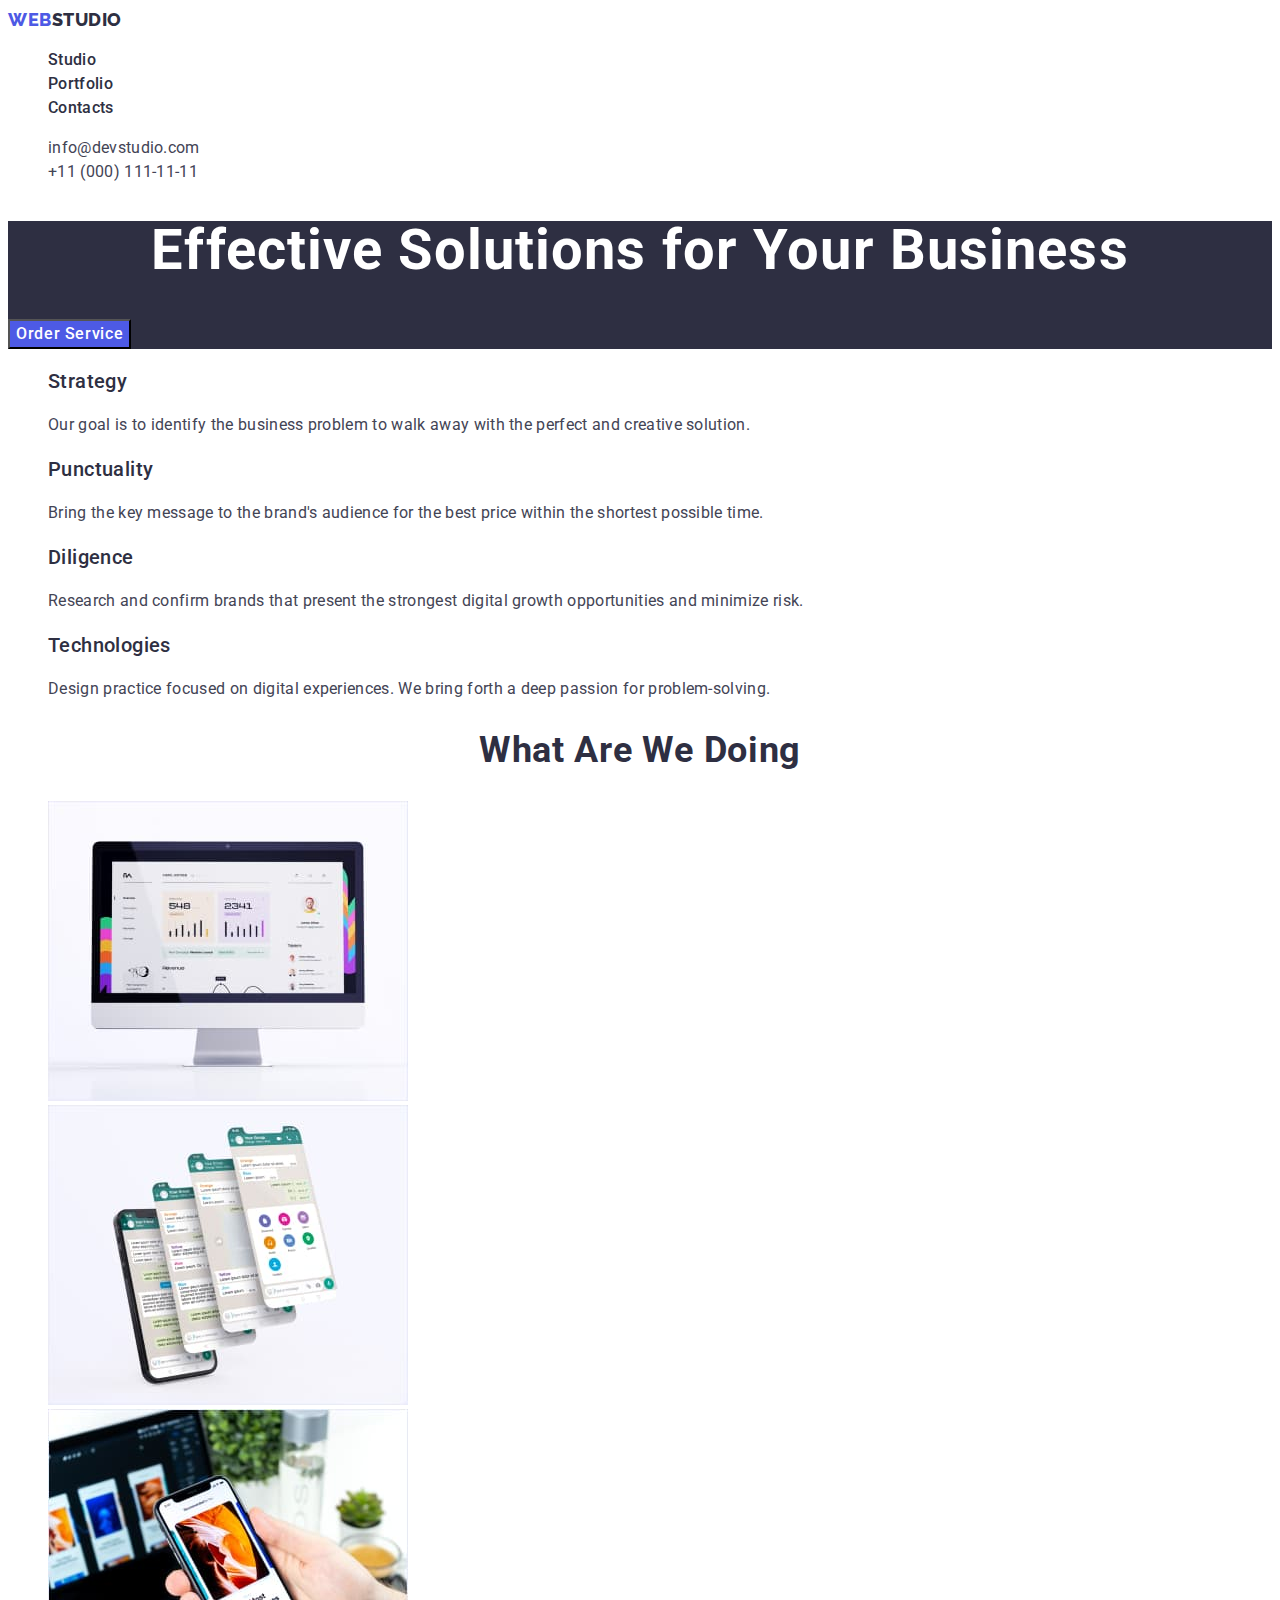
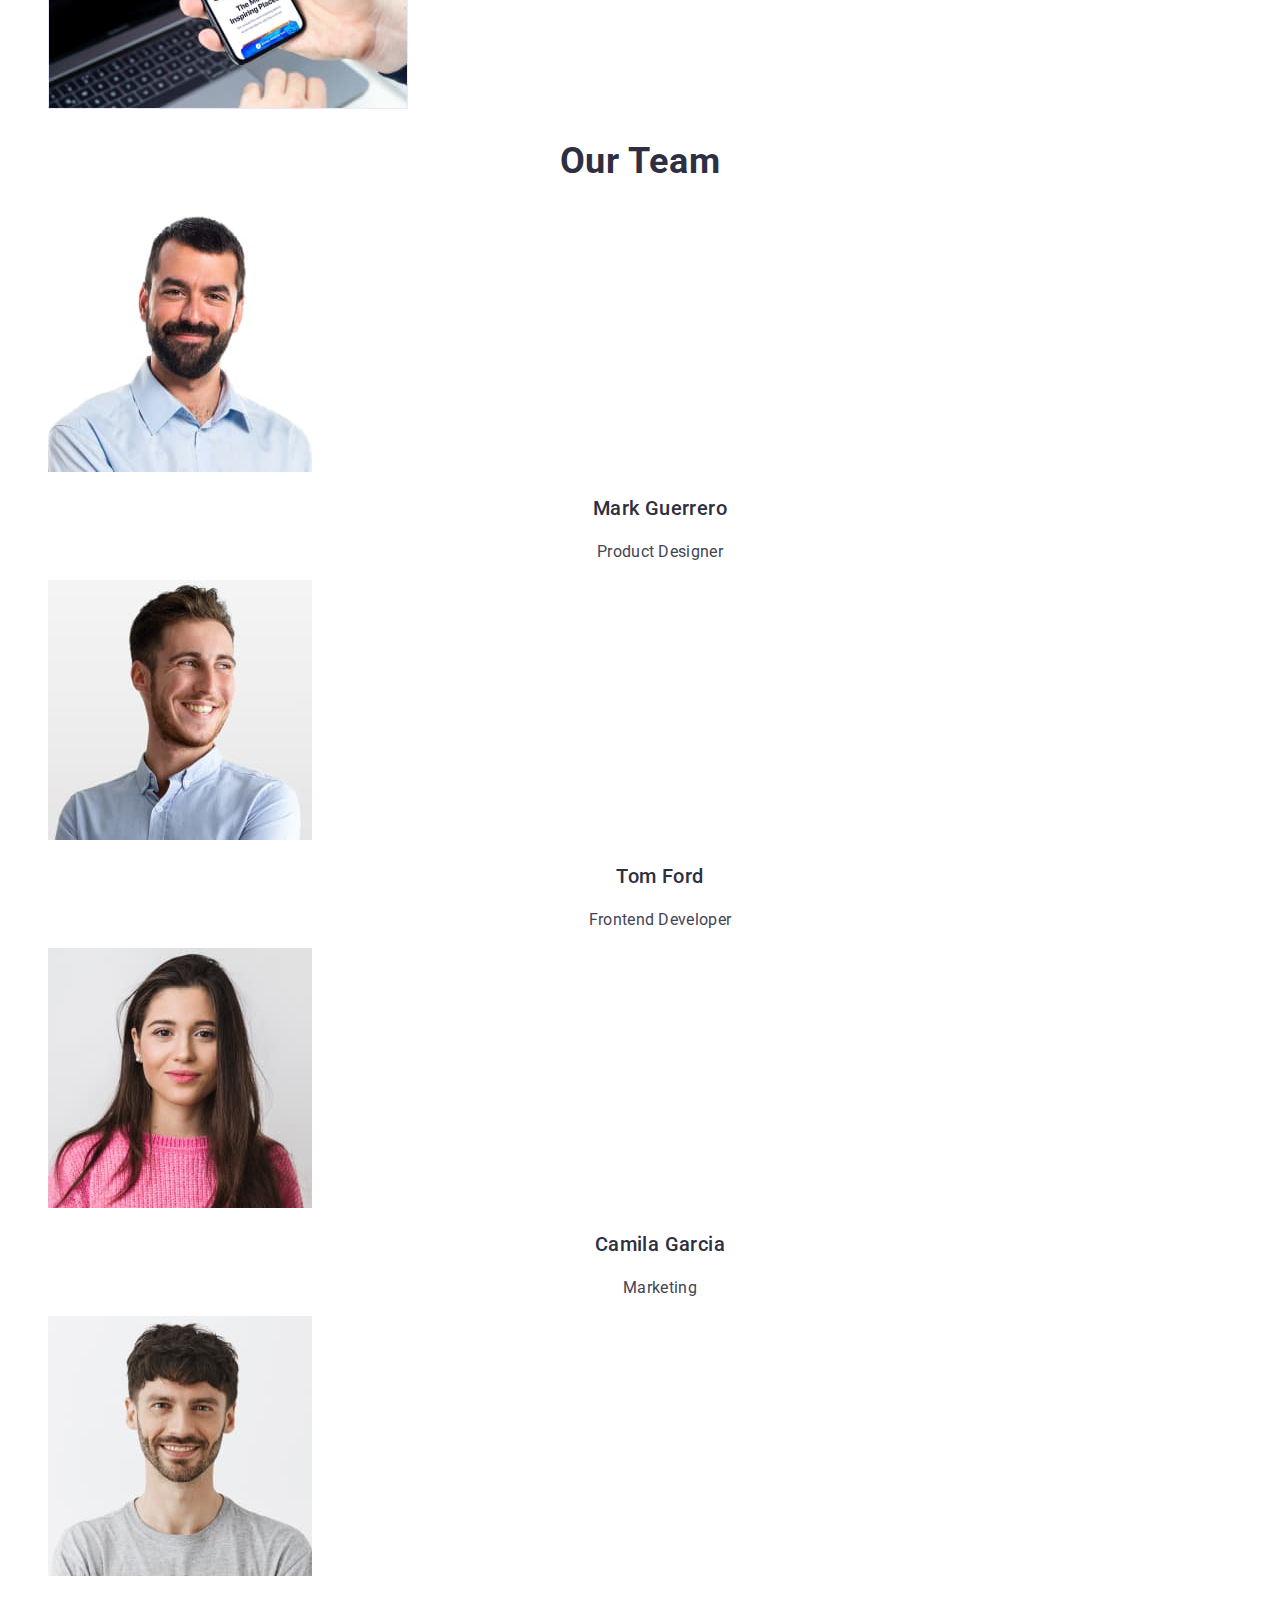
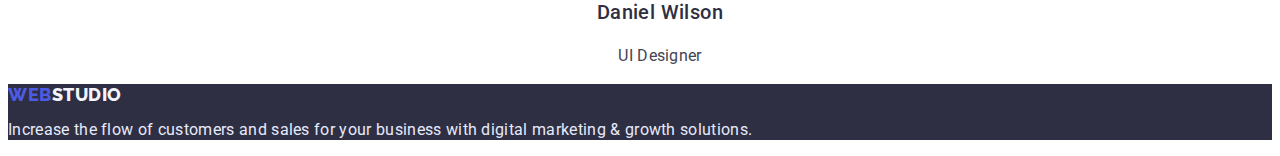
==== index.html @ 0228522f "hw-03" ====
<!DOCTYPE html>
<html lang="en">
<head>
    <meta charset="UTF-8">
    <meta http-equiv="X-UA-Compatible" content="IE=edge">
    <meta name="viewport" content="width=device-width, initial-scale=1.0">
    <title>Web Studio</title>
    <link rel="preconnect" href="https://fonts.googleapis.com">
    <link rel="preconnect" href="https://fonts.gstatic.com" crossorigin>
    <link href="https://fonts.googleapis.com/css2?family=Raleway:wght@800&family=Roboto:wght@400;500;700;900&display=swap"
        rel="stylesheet">

    <link rel="stylesheet" href="./css/styles.css">
</head>
<body>
    <header class="page-header">
        <nav class="page-nav">
            <a class="logo-header link" href="./index.html">Web<span>Studio</span></a>
            <ul class="menu list">
                <li class="menu-item"><a class="menu-link link" href="./index.html">Studio</a></li>
                <li class="menu-item"><a class="menu-link link" href="./portfolio.html">Portfolio</a></li>
                <li class="menu-item"><a class="menu-link link" href="">Contacts</a></li>
            </ul>
        </nav>
        <address class="address">
            <ul class="address list">
                <li class="address-item"><a class="address-contact link" href="mailto:info@devstudio.com">info@devstudio.com</a></li>
                <li class="address-item"><a class="address-contact link" href="tel:+110001111111">+11 (000) 111-11-11</a></li>       
            </ul>
        </address>
    </header>
    <main>
        <!--HERO-->
        <section class="hero">
            <h1 class="hero-title">Effective Solutions for Your Business</h1>
            <button class="hero-btn" type="button">Order Service</button>
        </section>
        <!--FEATURES-->
        <section class="features">
            <h2 class="qualities-title"></h2>
            <ul class="features list">
                <li class="features-item">
                    <h3 class="features-title">Strategy</h3>
                    <p class="features-text">Our goal is to identify the business
                    problem to walk away with the perfect and creative solution.</p>
                </li>
                <li class="features-item">
                    <h3 class="features-title">Punctuality</h3>
                <p class="features-text">Bring the key message to the brand's audience for the best price within the shortest possible time.</p>
                </li>
                <li class="features-item">
                    <h3 class="features-title">Diligence</h3>
                    <p class="features-text">Research and confirm brands that present the strongest digital growth opportunities and minimize risk.</p>
                </li>
                <li class="features-item">
                    <h3 class="features-title">Technologies</h3>
                    <p class="features-text">Design practice focused on digital experiences. We bring forth a deep passion for problem-solving.</p>
                </li>
            </ul>
        </section>
        <!--ABOUT-->
        <section class="about">
         <h2 class="about-title">What are we doing</h2>
            <ul class="list">
                <li><img src="./images/index/monitor.jpg" alt="web site on monitor" width="360" height="300"></li>
                <li><img src="./images/index/mob_app.jpg" alt="mobile applications" width="360" height="300"></li>
                <li><img src="./images/index/mob_laptop.jpg" alt="mobile and laptop" width="360" height="300"></li>
            </ul>
        </section>
        <!--TEAM-->
        <section class="team">
            <h2 class="team-title">Our Team</h2>
            <ul class="list">
                <li><img src="./images/index/mark_guerrero.jpg" alt="Mark Guerrero" width="264" height="260">
                    <h3 class="team-subtitle">Mark Guerrero</h3>
                    <p class="team-text">Product Designer</p>
                </li>
                <li><img src="./images/index/tom_ford.jpg" alt="Tom Ford" width="264" height="260">
                    <h3 class="team-subtitle">Tom Ford</h3>
                    <p class="team-text">Frontend Developer</p>
                </li>
                <li><img src="./images/index/camila_garcia.jpg" alt="Camila Garcia" width="264" height="260">
                    <h3 class="team-subtitle">Camila Garcia</h3>
                    <p class="team-text">Marketing</p>
                </li>
                <li><img src="./images/index/daniel_wilson.jpg" alt="Daniel Wilson" width="264" height="260">
                    <h3 class="team-subtitle">Daniel Wilson</h3>
                    <p class="team-text">UI Designer</p>
                </li>
            </ul>
        </section>
    </main>
    <!---FOOTER----->
    <footer class="bottom">
    <a class="logo-bottom link" href="./index.html">Web<span class="marker">Studio</span></a>
    <p class="footer-text">Increase the flow of customers and sales for your business with digital marketing & growth solutions.</p>
    </footer>
</body>
</html>
---- css/styles.css ----
body{
    font-family: 'Roboto', sans-serif;
    color:#434455;
}

.link{
    text-decoration: none;
}

.list{
    list-style: none;
}

:root{
--primary-font:'Roboto', sans-serif;
--secondary-font:'Raleway',sans-serif;
--primary-color:#2E2F42;
--secondary-color:#4D5AE5;
--third-color:#434455;
--hover-color:#404BBF;
--focus-color: #404BBF;
}


/*-------------HEADER----------*/

.logo-header{
font-family: var(--secondary-font);
font-style: normal;
font-weight: 800;
font-size: 18px;
line-height: 1.17;
display: flex;
align-items: center;
letter-spacing: 0.03em;
text-transform: uppercase;
color: var(--secondary-color);
}

.logo-header>span{
font-family: var(--secondary-font);
font-style: normal;
font-weight: 800;
font-size: 18px;
line-height: 1.33;
display: flex;
align-items: center;
letter-spacing: 0.03em;
text-transform: uppercase;
color: var(--primary-color);
}

.menu-link{
font-weight: 500;
font-size: 16px;
line-height: 1.5;
letter-spacing: 0.02em;
color: var(--primary-color);
}

.menu-link:hover{
color:var(--hover-color);
}

.menu-link:focus{
color:var(--focus-color);
}

.address{
    font-style: normal;
}

.address-contact{
    font-family: var(--primary-font);
    font-style: normal;
    font-weight: 400;
    font-size: 16px;
    line-height: 1.5;
    letter-spacing: 0.02em;
    color: var(--third-color);
}

.address-contact:hover{
color:var(--hover-color);
}   

.address-contact:focus{
color: var(--focus-color);
}

/*-----HERO---------*/

.hero{
background: #2E2F42;
}

.hero-title{
font-weight: 700;
font-size: 56px;
line-height: 1.07;
text-align: center;
letter-spacing: 0.02em;
color: #FFFFFF;
}

.hero-btn{
    font-family: var(--primary-font);
    font-weight: 500;
    font-size: 16px;
    line-height: 1.5;
    display: flex;
    align-items: center;
    letter-spacing: 0.04em;
    color:#FFFFFF;
    background-color:var(--secondary-color);
    cursor: pointer;
}
.modal-btn{
    font-family: var(--primary-font);
    font-weight: 500;
    font-size: 16px;
    line-height: 1.5;
    display: flex;
    align-items: center;
    letter-spacing: 0.04em;
    color:var(--secondary-color);
    background-color: #F4F4FD;
    cursor: pointer;
}

.modal-btn:hover{
color:#FFFFFF;
background-color:var(--hover-color);
}

.modal-btn:focus{
color: #FFFFFF;
background-color: var(--focus-color);
}

/*----------FEATURES-----------*/

.features-title{
font-weight: 500;
font-size: 20px;
line-height: 1.2;
letter-spacing: 0.02em;
color: var(--primary-color);
}

.features-text{
font-weight: 400;
font-size: 16px;
line-height: 1.5;
letter-spacing: 0.02em;
color: var(--third-color);
}

/*------------ABOUT--------*/
.about-title{
font-weight: 700;
font-size: 36px;
line-height: 1.11;
text-align: center;
letter-spacing: 0.02em;
text-transform: capitalize;
color: var(--primary-color);
}

/*-------------TEAM------------*/
.team-title{
font-weight: 700;
font-size: 36px;
line-height: 1.11;
text-align: center;
letter-spacing: 0.02em;
text-transform: capitalize;
color: var(--primary-color);
}
.team-subtitle{
font-weight: 500;
font-size: 20px;
line-height: 1.2;
text-align: center;
letter-spacing: 0.02em;
color: var(--primary-color);
}

.team-text{
font-weight: 400;
font-size: 16px;
line-height: 1.5;
text-align: center;
letter-spacing: 0.02em;
color: var(--third-color);
}

.projects-name{
font-weight: 500;
font-size: 20px;
line-height: 1.2;
letter-spacing: 0.02em;
color: var(--primary-color)
}

.projects-subtitle{
font-weight: 400;
font-size: 16px;
line-height: 1.5;
letter-spacing: 0.02em;
color: var(--third-color);
}

/*----------FOOTER-------------*/

.footer-text{
font-weight: 400;
font-size: 16px;
line-height: 1.17;
letter-spacing: 0.02em;
color: #E7E9FC;
}

.bottom{
    background: #2E2F42;
}
.logo-bottom{
    font-family: var(--secondary-font);
    font-style: normal;
    font-weight: 800;
    font-size: 18px;
    line-height: 1.17;
    display: flex;
    align-items: center;
    letter-spacing: 0.03em;
    text-transform: uppercase;
    color: var(--secondary-color);
}

.marker{
    font-family: var(--secondary-font);
    font-style: normal;
    font-weight: 800;
    font-size: 18px;
    line-height: 1.17;
    display: flex;
    align-items: center;
    letter-spacing: 0.03em;
    text-transform: uppercase;
    color: #F4F4FD;
}
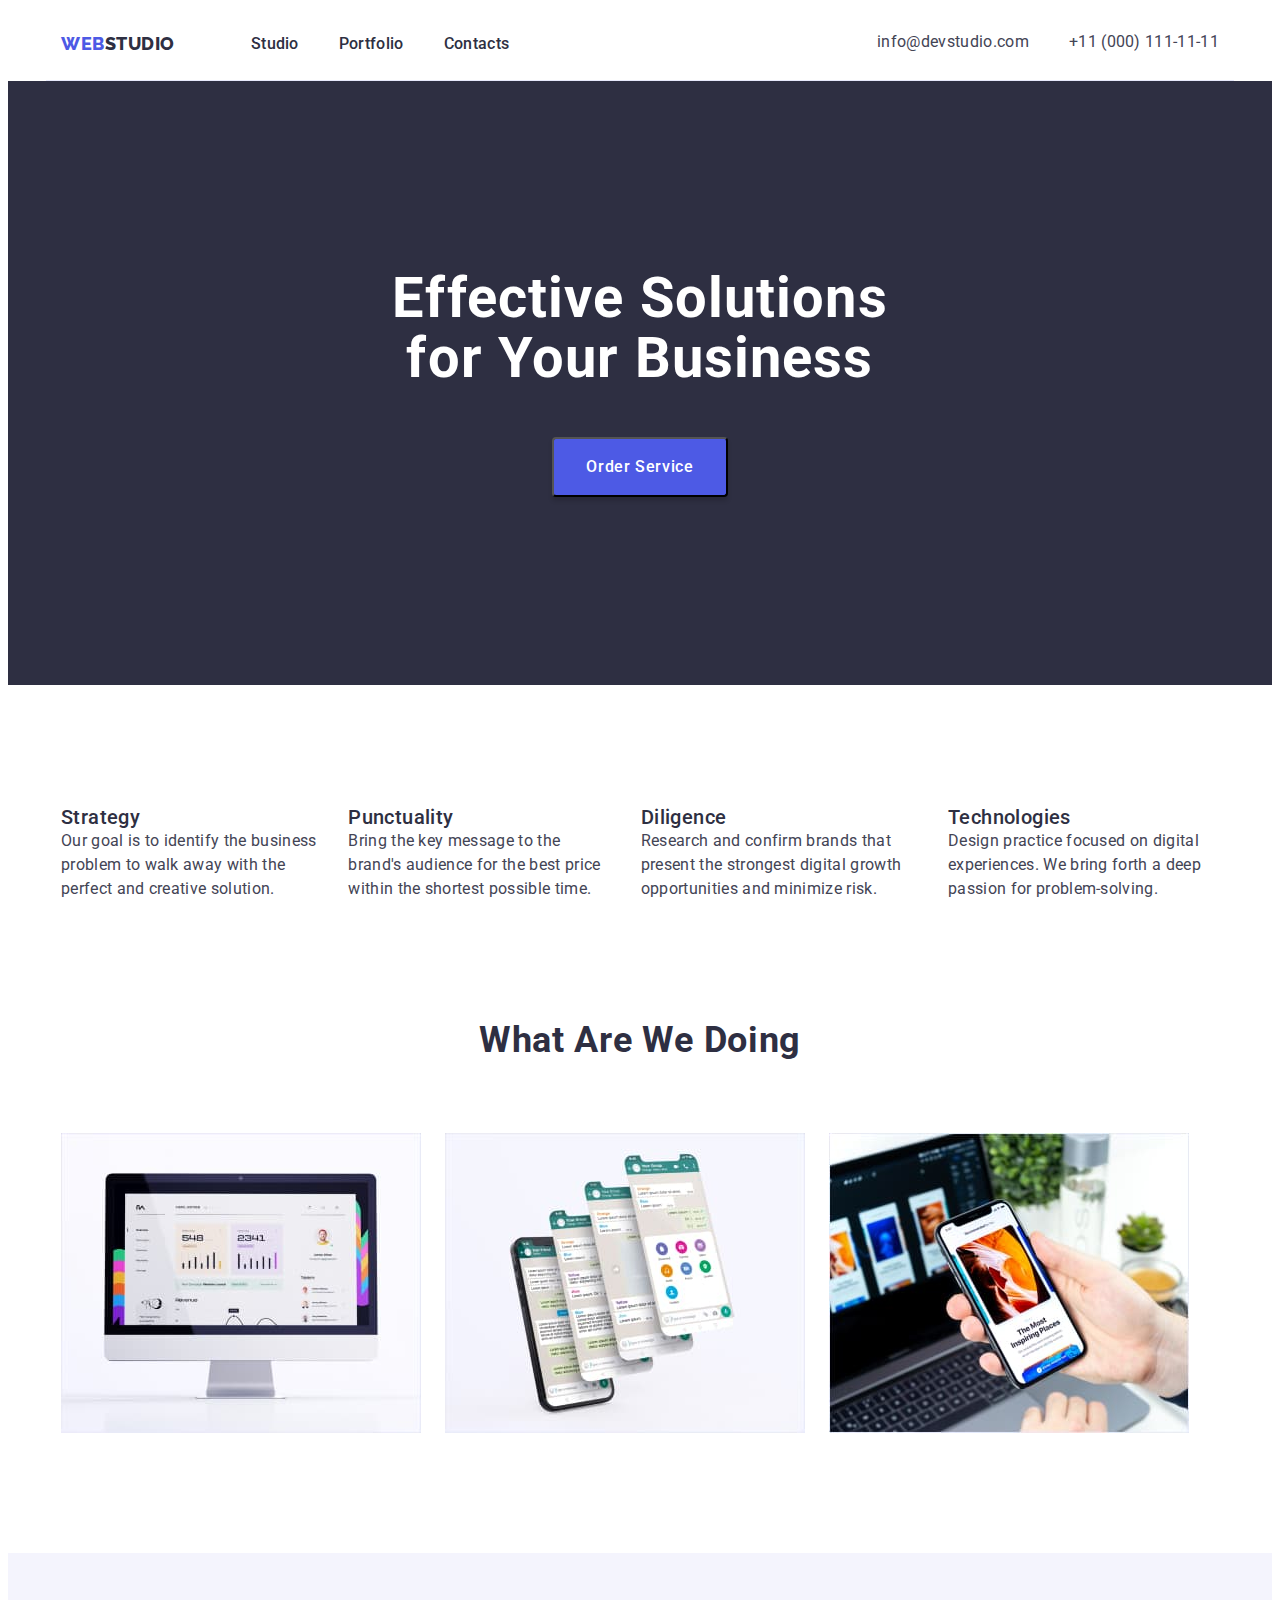
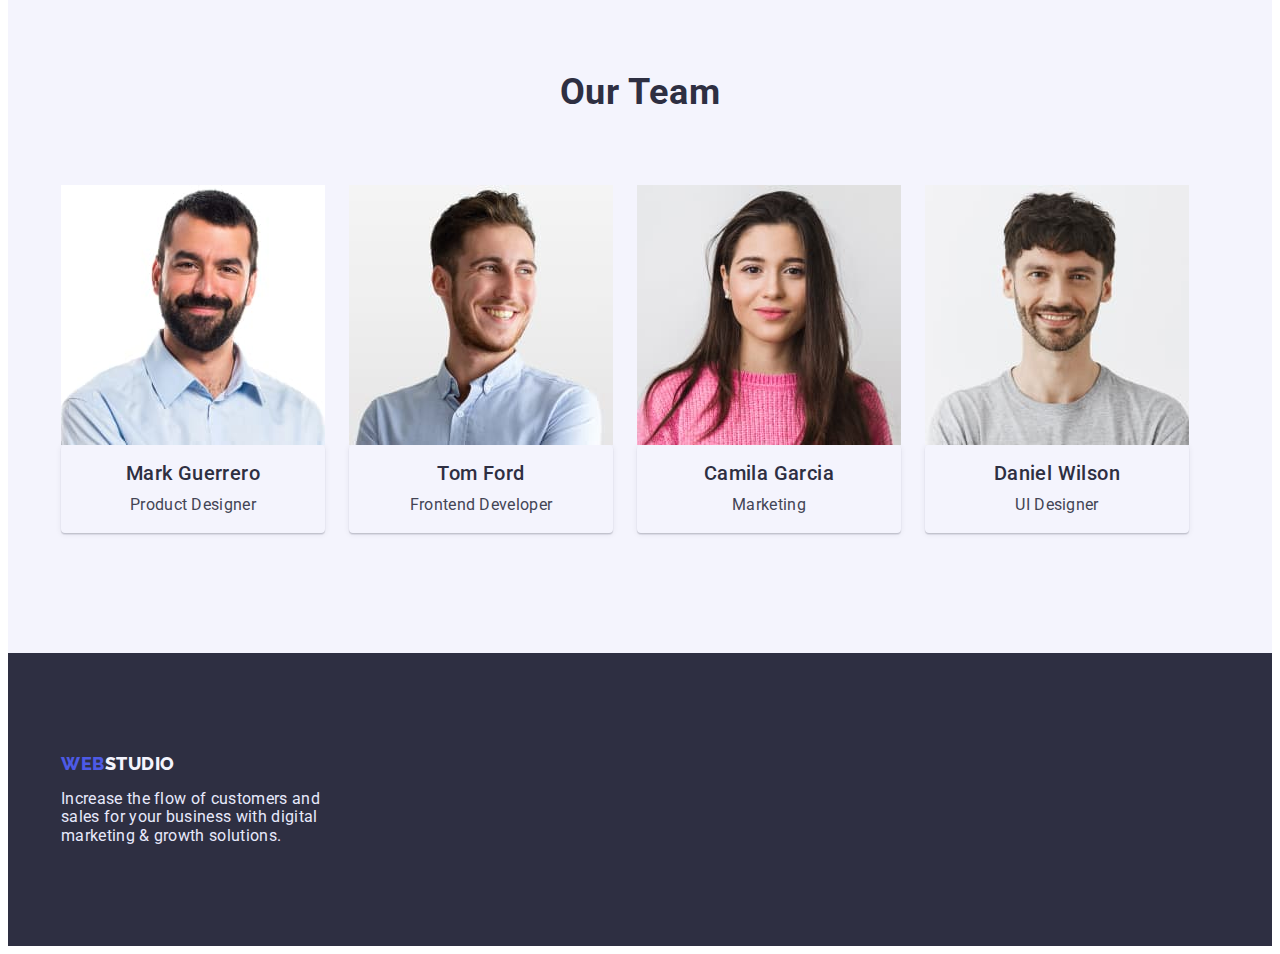
==== commit 21e7a7e3: "hw-03" ====
--- a/index.html
+++ b/index.html
@@ -9,36 +9,46 @@
     <link rel="preconnect" href="https://fonts.gstatic.com" crossorigin>
     <link href="https://fonts.googleapis.com/css2?family=Raleway:wght@800&family=Roboto:wght@400;500;700;900&display=swap"
         rel="stylesheet">
+    <link rel="stylesheet" href="https://cdnjs.cloudflare.com/ajax/libs/modern-normalize/1.1.0/modern-normalize.min.css"
+        integrity="sha512-wpPYUAdjBVSE4KJnH1VR1HeZfpl1ub8YT/NKx4PuQ5NmX2tKuGu6U/JRp5y+Y8XG2tV+wKQpNHVUX03MfMFn9Q=="
+        crossorigin="anonymous" referrerpolicy="no-referrer" />
 
     <link rel="stylesheet" href="./css/styles.css">
 </head>
 <body>
-    <header class="page-header">
+    <header>
+        <section class="section header-page">
+        <div class="container header-page-container">
         <nav class="page-nav">
             <a class="logo-header link" href="./index.html">Web<span>Studio</span></a>
-            <ul class="menu list">
-                <li class="menu-item"><a class="menu-link link" href="./index.html">Studio</a></li>
-                <li class="menu-item"><a class="menu-link link" href="./portfolio.html">Portfolio</a></li>
-                <li class="menu-item"><a class="menu-link link" href="">Contacts</a></li>
+            <ul class="list menu-list">
+                <li class="item"><a class="menu-link link" href="./index.html">Studio</a></li>
+                <li class="item"><a class="menu-link link" href="./portfolio.html">Portfolio</a></li>
+                <li class="item"><a class="menu-link link" href="">Contacts</a></li>
             </ul>
         </nav>
         <address class="address">
-            <ul class="address list">
+            <ul class="list address-list">
                 <li class="address-item"><a class="address-contact link" href="mailto:info@devstudio.com">info@devstudio.com</a></li>
                 <li class="address-item"><a class="address-contact link" href="tel:+110001111111">+11 (000) 111-11-11</a></li>       
             </ul>
         </address>
+        </section>
+        </div>
     </header>
     <main>
         <!--HERO-->
-        <section class="hero">
+        <section class="section hero-page">
+            <div class="container hero-page-container">
             <h1 class="hero-title">Effective Solutions for Your Business</h1>
             <button class="hero-btn" type="button">Order Service</button>
+            </div>
         </section>
         <!--FEATURES-->
-        <section class="features">
-            <h2 class="qualities-title"></h2>
-            <ul class="features list">
+        <section class="section">
+            <div class="container">
+            <h2 class="qualities-title" visually-hidden></h2>
+            <ul class="list features-list">
                 <li class="features-item">
                     <h3 class="features-title">Strategy</h3>
                     <p class="features-text">Our goal is to identify the business
@@ -56,44 +66,61 @@
                     <h3 class="features-title">Technologies</h3>
                     <p class="features-text">Design practice focused on digital experiences. We bring forth a deep passion for problem-solving.</p>
                 </li>
-            </ul>
+                </ul>
+            </div>
         </section>
         <!--ABOUT-->
-        <section class="about">
+        <section class="about-page section">
+            <div class="container">
          <h2 class="about-title">What are we doing</h2>
-            <ul class="list">
-                <li><img src="./images/index/monitor.jpg" alt="web site on monitor" width="360" height="300"></li>
-                <li><img src="./images/index/mob_app.jpg" alt="mobile applications" width="360" height="300"></li>
-                <li><img src="./images/index/mob_laptop.jpg" alt="mobile and laptop" width="360" height="300"></li>
+            <ul class="list about-list">
+                <li class="about-item"><img src="./images/index/monitor.jpg" alt="web site on monitor" width="360" height="300"></li>
+                <li class="about-item"><img src="./images/index/mob_app.jpg" alt="mobile applications" width="360" height="300"></li>
+                <li class="about-item"><img src="./images/index/mob_laptop.jpg" alt="mobile and laptop" width="360" height="300"></li>
             </ul>
+            </div>
         </section>
         <!--TEAM-->
-        <section class="team">
+        <section class="section team-section">
+            <div class="container">
             <h2 class="team-title">Our Team</h2>
-            <ul class="list">
+            <ul class="list team-list">
                 <li><img src="./images/index/mark_guerrero.jpg" alt="Mark Guerrero" width="264" height="260">
+                   <div class="team-card-content-wrapper">
                     <h3 class="team-subtitle">Mark Guerrero</h3>
                     <p class="team-text">Product Designer</p>
+                    </div>
                 </li>
                 <li><img src="./images/index/tom_ford.jpg" alt="Tom Ford" width="264" height="260">
+                    <div class="team-card-content-wrapper">
                     <h3 class="team-subtitle">Tom Ford</h3>
                     <p class="team-text">Frontend Developer</p>
+                    </div>
                 </li>
                 <li><img src="./images/index/camila_garcia.jpg" alt="Camila Garcia" width="264" height="260">
+                    <div class="team-card-content-wrapper">
                     <h3 class="team-subtitle">Camila Garcia</h3>
                     <p class="team-text">Marketing</p>
+                    </div>
                 </li>
                 <li><img src="./images/index/daniel_wilson.jpg" alt="Daniel Wilson" width="264" height="260">
+                    <div class="team-card-content-wrapper">
                     <h3 class="team-subtitle">Daniel Wilson</h3>
                     <p class="team-text">UI Designer</p>
+                    </div>
                 </li>
             </ul>
+            </div>
         </section>
     </main>
     <!---FOOTER----->
-    <footer class="bottom">
+    <footer>
+        <section class="section bottom-section">
+        <div class="container bottom-container">
     <a class="logo-bottom link" href="./index.html">Web<span class="marker">Studio</span></a>
     <p class="footer-text">Increase the flow of customers and sales for your business with digital marketing & growth solutions.</p>
+    </div>
+    </section>
     </footer>
 </body>
 </html>
--- a/css/styles.css
+++ b/css/styles.css
@@ -19,10 +19,102 @@
 --third-color:#434455;
 --hover-color:#404BBF;
 --focus-color: #404BBF;
-}
-
+--card-set-gap: 24px;
+--modal-btn-border:#E7E9FC;
+--modal-btn-bcg:#F4F4FD;
+}
+
+p,
+h1,
+h2,
+h3,
+h4,
+h5,
+h6{
+    margin:0;
+}
+
+ul{
+    padding-left: 0;
+    margin:0;
+}
+
+button{
+    cursor: pointer;
+}
+
+img{
+    display: block;
+    max-width: 100%;
+    height: auto;
+}
+
+.address {
+    font-style: normal;
+}
+
+.section{
+    padding-top: 120px;
+    padding-bottom: 120px;
+}
+
+.container{
+    width: 1158px;
+    padding-left: 15px;
+    padding-right: 15px;
+    margin: 0 auto;
+}
 
 /*-------------HEADER----------*/
+
+.header-page,
+.portfolio-page{
+    padding-top: 0;
+    padding-bottom: 0;
+}
+
+.header-page-container,
+.menu-page-container{
+    display: flex;
+    justify-content: space-between;
+    border-bottom: 1px solid #E7E9FC;
+}
+
+.page-nav{
+    display:flex;
+    align-content:space-between;
+}
+
+.menu-list{
+    display: flex;
+    align-items: center;
+}
+
+.item:not(:last-child){
+    margin-right: 40px;
+}
+
+/*.menu-list .item+.item{
+    margin-left: 40px;
+}*/
+
+.menu-link {
+    font-weight: 500;
+    font-size: 16px;
+    line-height: 1.5;
+    letter-spacing: 0.02em;
+    color: var(--primary-color);
+    padding-top: var(--card-set-gap);
+    padding-bottom: var(--card-set-gap);
+}
+
+.menu-link:hover {
+    color: var(--hover-color);
+}
+
+.menu-link:focus {
+    color: var(--focus-color);
+}
 
 .logo-header{
 font-family: var(--secondary-font);
@@ -35,6 +127,9 @@
 letter-spacing: 0.03em;
 text-transform: uppercase;
 color: var(--secondary-color);
+padding-top: var(--card-set-gap);
+padding-bottom: var(--card-set-gap);
+margin-right: 76px;
 }
 
 .logo-header>span{
@@ -50,34 +145,34 @@
 color: var(--primary-color);
 }
 
-.menu-link{
-font-weight: 500;
-font-size: 16px;
-line-height: 1.5;
-letter-spacing: 0.02em;
-color: var(--primary-color);
-}
-
-.menu-link:hover{
-color:var(--hover-color);
-}
-
-.menu-link:focus{
-color:var(--focus-color);
-}
-
-.address{
-    font-style: normal;
+.address-list{
+    display:flex;
+    align-items:center;
+    margin-left: auto;
+    padding-top: 24px;
+    padding-bottom: 24px;
 }
 
 .address-contact{
     font-family: var(--primary-font);
-    font-style: normal;
     font-weight: 400;
     font-size: 16px;
-    line-height: 1.5;
     letter-spacing: 0.02em;
     color: var(--third-color);
+    padding-top: var(--card-set-gap);
+    padding-bottom: var(--card-set-gap);
+}
+
+/*.address-item:not(:first-child){
+    margin-left: 40px;
+} */
+
+/*.address-item:not(:last-child){
+    margin-right:40px;
+}*/
+
+.address-list .address-item+.address-item{
+    margin-left:40px;
 }
 
 .address-contact:hover{
@@ -90,8 +185,19 @@
 
 /*-----HERO---------*/
 
-.hero{
-background: #2E2F42;
+.hero-page{
+    padding-top: 0;
+    padding-bottom: 0;
+    background: #2E2F42;
+}
+
+.hero-page-container{
+display: flex;
+flex-direction: column;
+align-items: center;
+padding-top: 188px;
+padding-bottom: 188px;
+margin: 0 auto;
 }
 
 .hero-title{
@@ -99,8 +205,11 @@
 font-size: 56px;
 line-height: 1.07;
 text-align: center;
+max-width:496px;
 letter-spacing: 0.02em;
 color: #FFFFFF;
+margin: 0 auto;
+
 }
 
 .hero-btn{
@@ -108,13 +217,18 @@
     font-weight: 500;
     font-size: 16px;
     line-height: 1.5;
-    display: flex;
+    display: block;
     align-items: center;
     letter-spacing: 0.04em;
     color:#FFFFFF;
     background-color:var(--secondary-color);
-    cursor: pointer;
-}
+    margin:48px auto 0 auto;
+    border-radius: 4px;
+    min-width:169px;
+    padding:16px 32px;
+    box-shadow: 0px 4px 4px rgba(0, 0, 0, 0.15);
+}
+
 .modal-btn{
     font-family: var(--primary-font);
     font-weight: 500;
@@ -123,14 +237,16 @@
     display: flex;
     align-items: center;
     letter-spacing: 0.04em;
-    color:var(--secondary-color);
-    background-color: #F4F4FD;
-    cursor: pointer;
+    color: var(--secondary-color);
+    background-color: var(--modal-btn-bcg);
+    padding:12px 24px;
+    border: 1px solid var(--modal-btn-border);
+    border-radius: 4px;
 }
 
 .modal-btn:hover{
 color:#FFFFFF;
-background-color:var(--hover-color);
+background-color: var(--hover-color);
 }
 
 .modal-btn:focus{
@@ -140,6 +256,15 @@
 
 /*----------FEATURES-----------*/
 
+.features-list{
+    display: flex;
+    justify-content: space-between;
+    gap: var(--card-set-gap);
+    flex-basis: calc((100%-3*var(--card-set-gap)/4)-24px);
+    }
+
+.features-item
+    
 .features-title{
 font-weight: 500;
 font-size: 20px;
@@ -157,6 +282,11 @@
 }
 
 /*------------ABOUT--------*/
+
+.about-page{
+    padding-top: 0;
+}
+
 .about-title{
 font-weight: 700;
 font-size: 36px;
@@ -165,9 +295,43 @@
 letter-spacing: 0.02em;
 text-transform: capitalize;
 color: var(--primary-color);
-}
+margin-bottom:72px;
+}
+
+.about-list{
+    display: flex;
+    flex-wrap: wrap;
+    gap: var(--card-set-gap);
+    flex-basis: calc((100%-24px)/3)-24px;
+}
+
+/*.about-item:not(:nth-child(3n)) {
+    margin-right: 24px;
+}
+
+.about-item:not(:nth-last-child(-n+3)) {
+    margin-bottom: 24px;
+}*/
+
+
 
 /*-------------TEAM------------*/
+.team-section{
+    background: #F4F4FD;
+}
+
+.team-card-content-wrapper{
+    display: flex;
+    flex-direction: column;
+    justify-content: center;
+    align-items: center;
+    padding-top: 16px;
+    padding-bottom: 16px;
+    border: 1px;
+    border-radius: 4px;
+    box-shadow: 0px 1px 6px rgba(46, 47, 66, 0.08), 0px 1px 1px rgba(46, 47, 66, 0.16), 0px 2px 1px rgba(46, 47, 66, 0.08);
+}
+
 .team-title{
 font-weight: 700;
 font-size: 36px;
@@ -176,7 +340,16 @@
 letter-spacing: 0.02em;
 text-transform: capitalize;
 color: var(--primary-color);
-}
+margin-bottom: 72px;
+}
+
+.team-list{
+    display: flex;
+    flex-wrap: wrap;
+    gap: var(--card-set-gap);
+    flex-basis: calc((100%-3*var(--card-set-gap))/4-24px);
+}
+
 .team-subtitle{
 font-weight: 500;
 font-size: 20px;
@@ -184,6 +357,7 @@
 text-align: center;
 letter-spacing: 0.02em;
 color: var(--primary-color);
+margin-bottom: 8px;
 }
 
 .team-text{
@@ -195,12 +369,61 @@
 color: var(--third-color);
 }
 
+/*----------PORTFOLIO----------------*/
+
+/*----------MENU BUTTONS-------------*/
+
+.menu-buttons-section{
+    padding-top: 0;
+}
+
+.menu-button-list{
+    display: flex;
+    justify-content: center;
+    padding-top: 96px;
+    padding-bottom: 72px;
+}
+
+.menu-item:not(:last-child){
+    margin-right:var(--card-set-gap);
+}
+
+.projects-list{
+    display: flex;
+    flex-wrap: wrap;
+    column-gap: 24px;
+    row-gap: 48px;
+    margin-top:-15px;
+    margin-left:-15px;
+    flex-basis: calc((100%-48px)/3-24px);
+}
+
+.projects-item {
+/*margin-top: 20px;
+margin-left: 20px;*/
+    border: 1px solid var(--modal-btn-border);
+}
+
+
+.projects-img{
+    /*margin-left: 20px;
+    margin-top: 20px;*/
+}
+
+.projects-item-wrapper{
+padding-top:32px;
+padding-bottom:32px;
+padding-left:16px;
+
+}
+
 .projects-name{
 font-weight: 500;
 font-size: 20px;
 line-height: 1.2;
 letter-spacing: 0.02em;
-color: var(--primary-color)
+color: var(--primary-color);
+margin-bottom: 8px;
 }
 
 .projects-subtitle{
@@ -213,16 +436,24 @@
 
 /*----------FOOTER-------------*/
 
+.bottom-section{
+    background: var(--primary-color);
+    padding-top: 100px;
+    padding-bottom: 100px;
+}
+
 .footer-text{
 font-weight: 400;
 font-size: 16px;
 line-height: 1.17;
 letter-spacing: 0.02em;
 color: #E7E9FC;
-}
-
-.bottom{
+max-width: 264px;
+}
+
+.bottom-container{
     background: #2E2F42;
+    margin-right: auto;
 }
 .logo-bottom{
     font-family: var(--secondary-font);
@@ -235,6 +466,7 @@
     letter-spacing: 0.03em;
     text-transform: uppercase;
     color: var(--secondary-color);
+    margin-bottom: 16px;
 }
 
 .marker{
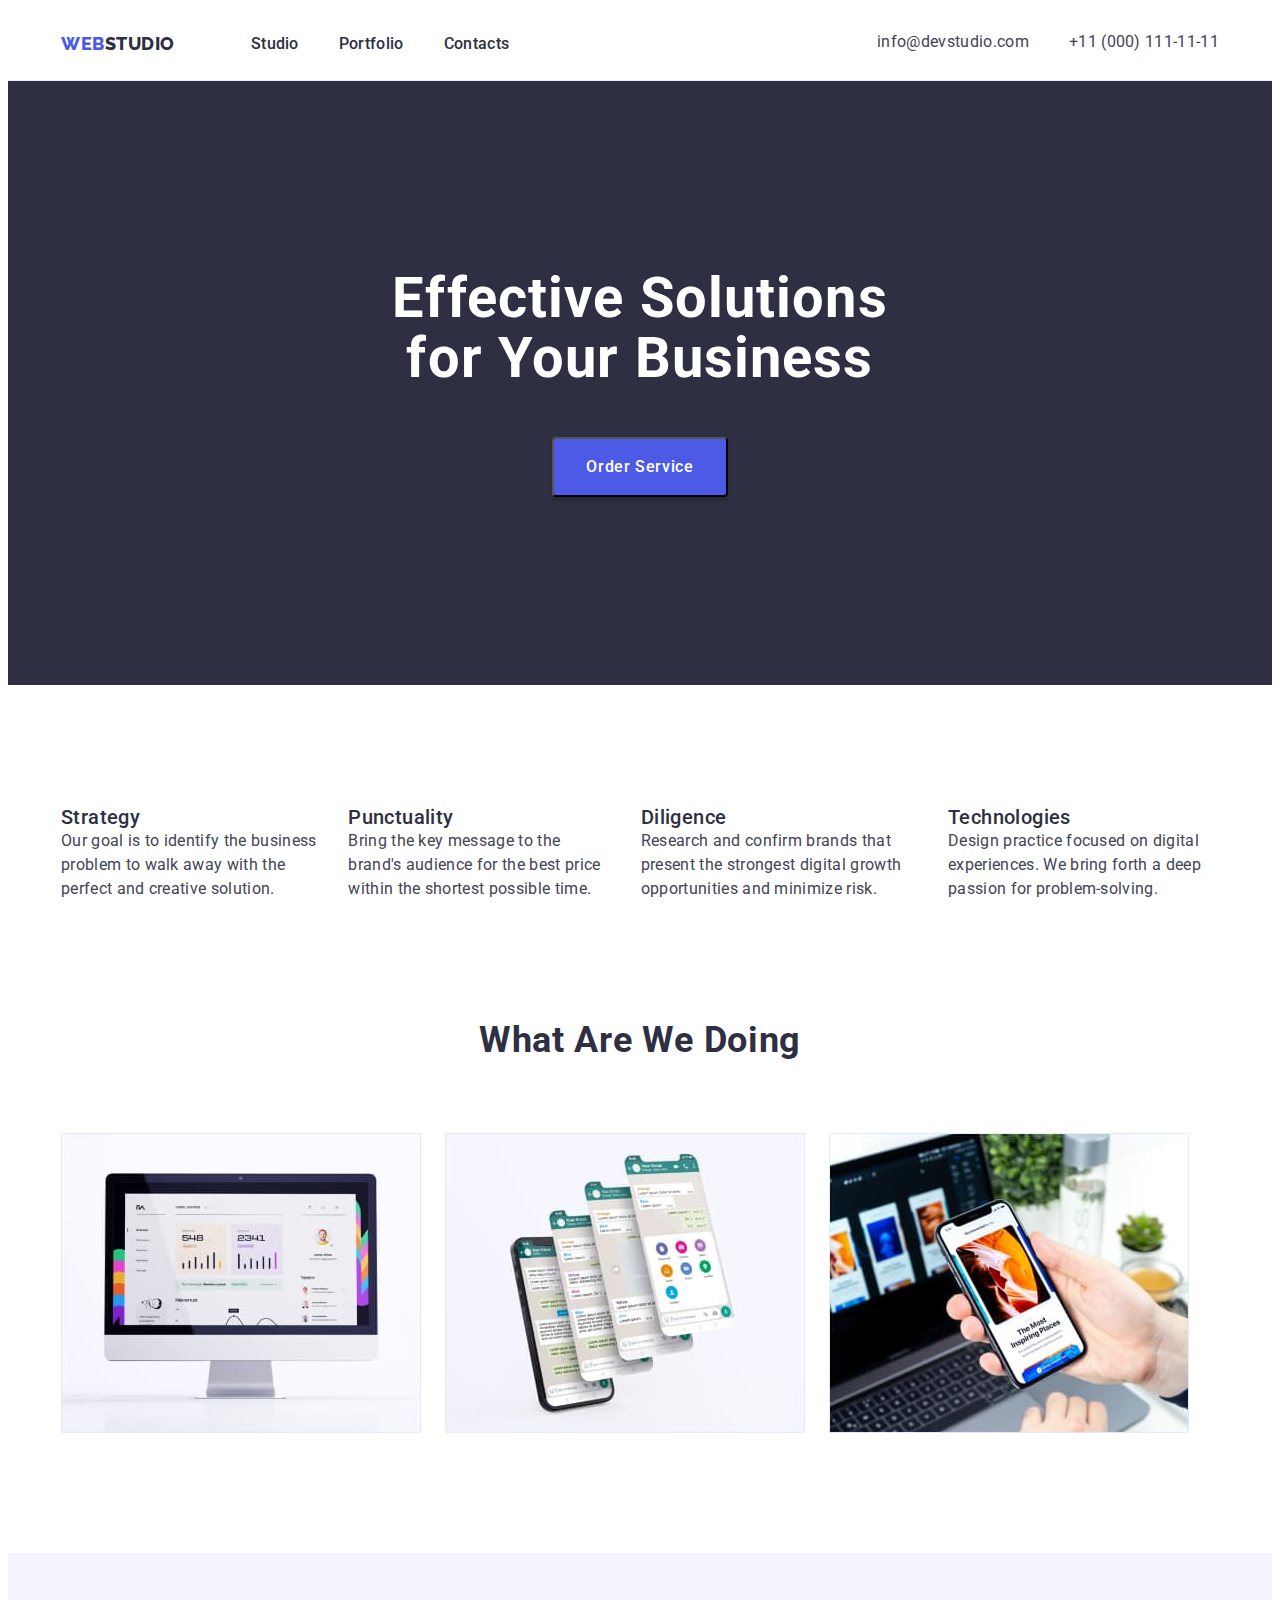
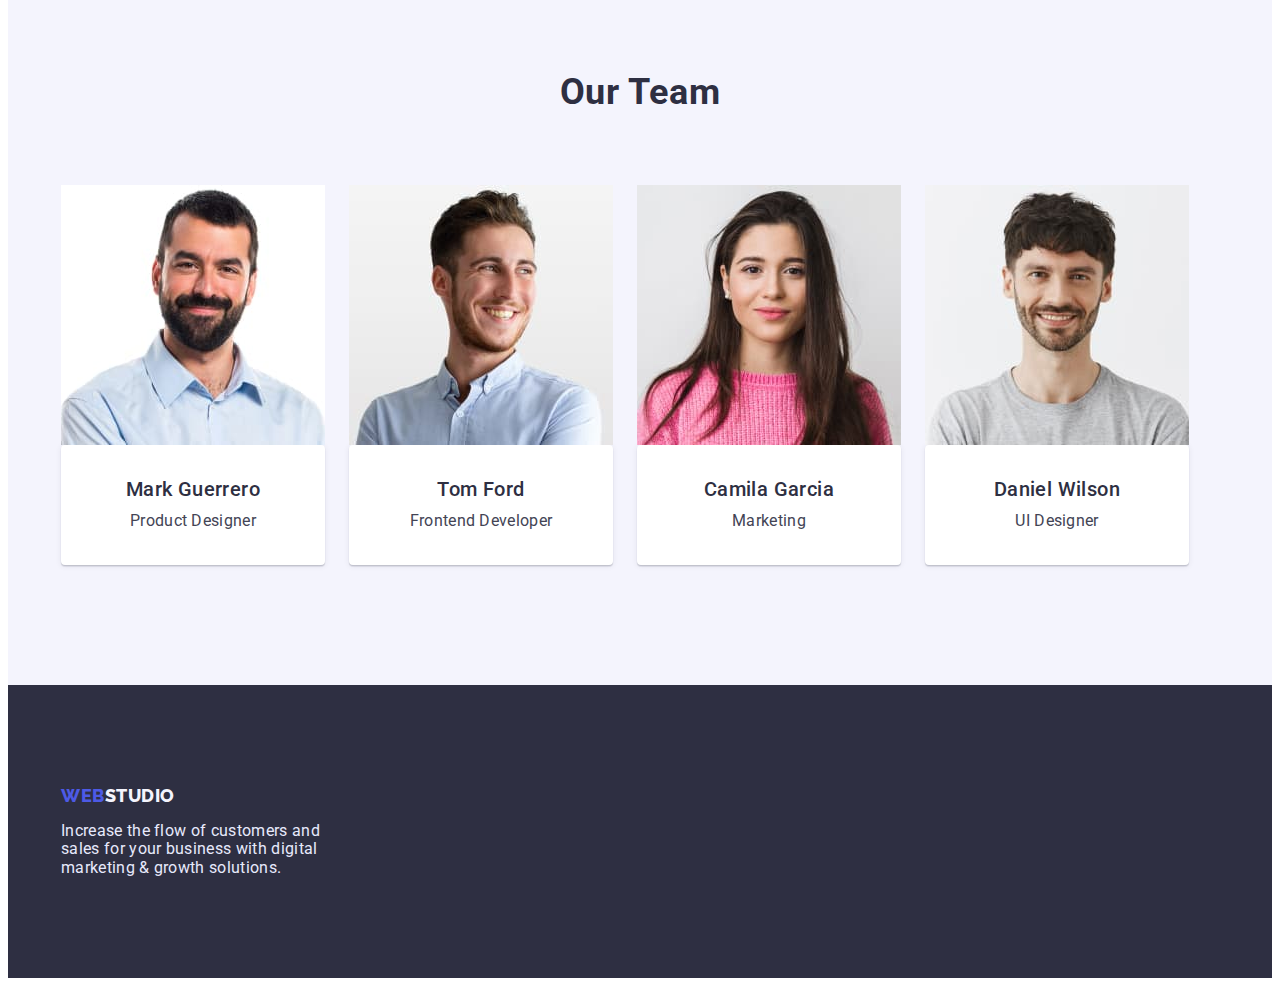
==== commit abbb9b2b: "hw-03-final" ====
--- a/index.html
+++ b/index.html
@@ -38,7 +38,7 @@
     </header>
     <main>
         <!--HERO-->
-        <section class="section hero-page">
+        <section class="section hero-page-section">
             <div class="container hero-page-container">
             <h1 class="hero-title">Effective Solutions for Your Business</h1>
             <button class="hero-btn" type="button">Order Service</button>
@@ -117,9 +117,11 @@
     <footer>
         <section class="section bottom-section">
         <div class="container bottom-container">
-    <a class="logo-bottom link" href="./index.html">Web<span class="marker">Studio</span></a>
-    <p class="footer-text">Increase the flow of customers and sales for your business with digital marketing & growth solutions.</p>
-    </div>
+            <div>
+            <a class="logo-bottom link" href="./index.html">Web<span class="marker">Studio</span></a>
+            <p class="footer-text">Increase the flow of customers and sales for your business with digital marketing & growth solutions.</p>
+            </div>
+        </div>
     </section>
     </footer>
 </body>
--- a/css/styles.css
+++ b/css/styles.css
@@ -67,17 +67,15 @@
 
 /*-------------HEADER----------*/
 
-.header-page,
-.portfolio-page{
+.header-page{
     padding-top: 0;
     padding-bottom: 0;
-}
-
-.header-page-container,
-.menu-page-container{
+    border-bottom: 1px solid #E7E9FC;
+}
+
+.header-page-container{
     display: flex;
     justify-content: space-between;
-    border-bottom: 1px solid #E7E9FC;
 }
 
 .page-nav{
@@ -185,9 +183,9 @@
 
 /*-----HERO---------*/
 
-.hero-page{
-    padding-top: 0;
-    padding-bottom: 0;
+.hero-page-section{
+    padding-top: 188px;
+    padding-bottom: 188px;
     background: #2E2F42;
 }
 
@@ -195,8 +193,6 @@
 display: flex;
 flex-direction: column;
 align-items: center;
-padding-top: 188px;
-padding-bottom: 188px;
 margin: 0 auto;
 }
 
@@ -263,8 +259,6 @@
     flex-basis: calc((100%-3*var(--card-set-gap)/4)-24px);
     }
 
-.features-item
-    
 .features-title{
 font-weight: 500;
 font-size: 20px;
@@ -325,8 +319,8 @@
     flex-direction: column;
     justify-content: center;
     align-items: center;
-    padding-top: 16px;
-    padding-bottom: 16px;
+    padding: 32px 16px;
+    background-color: #FFFFFF;
     border: 1px;
     border-radius: 4px;
     box-shadow: 0px 1px 6px rgba(46, 47, 66, 0.08), 0px 1px 1px rgba(46, 47, 66, 0.16), 0px 2px 1px rgba(46, 47, 66, 0.08);
@@ -374,14 +368,14 @@
 /*----------MENU BUTTONS-------------*/
 
 .menu-buttons-section{
-    padding-top: 0;
+    padding-top: 100px;
+    padding-bottom: 120px;
 }
 
 .menu-button-list{
     display: flex;
     justify-content: center;
-    padding-top: 96px;
-    padding-bottom: 72px;
+    margin-bottom: 68px;   
 }
 
 .menu-item:not(:last-child){
@@ -393,28 +387,19 @@
     flex-wrap: wrap;
     column-gap: 24px;
     row-gap: 48px;
-    margin-top:-15px;
     margin-left:-15px;
-    flex-basis: calc((100%-48px)/3-24px);
+    flex-basis: calc((100%-2*24px)/3);
 }
 
 .projects-item {
-/*margin-top: 20px;
-margin-left: 20px;*/
     border: 1px solid var(--modal-btn-border);
-}
-
-
-.projects-img{
-    /*margin-left: 20px;
-    margin-top: 20px;*/
+    
 }
 
 .projects-item-wrapper{
 padding-top:32px;
 padding-bottom:32px;
 padding-left:16px;
-
 }
 
 .projects-name{
@@ -451,10 +436,6 @@
 max-width: 264px;
 }
 
-.bottom-container{
-    background: #2E2F42;
-    margin-right: auto;
-}
 .logo-bottom{
     font-family: var(--secondary-font);
     font-style: normal;
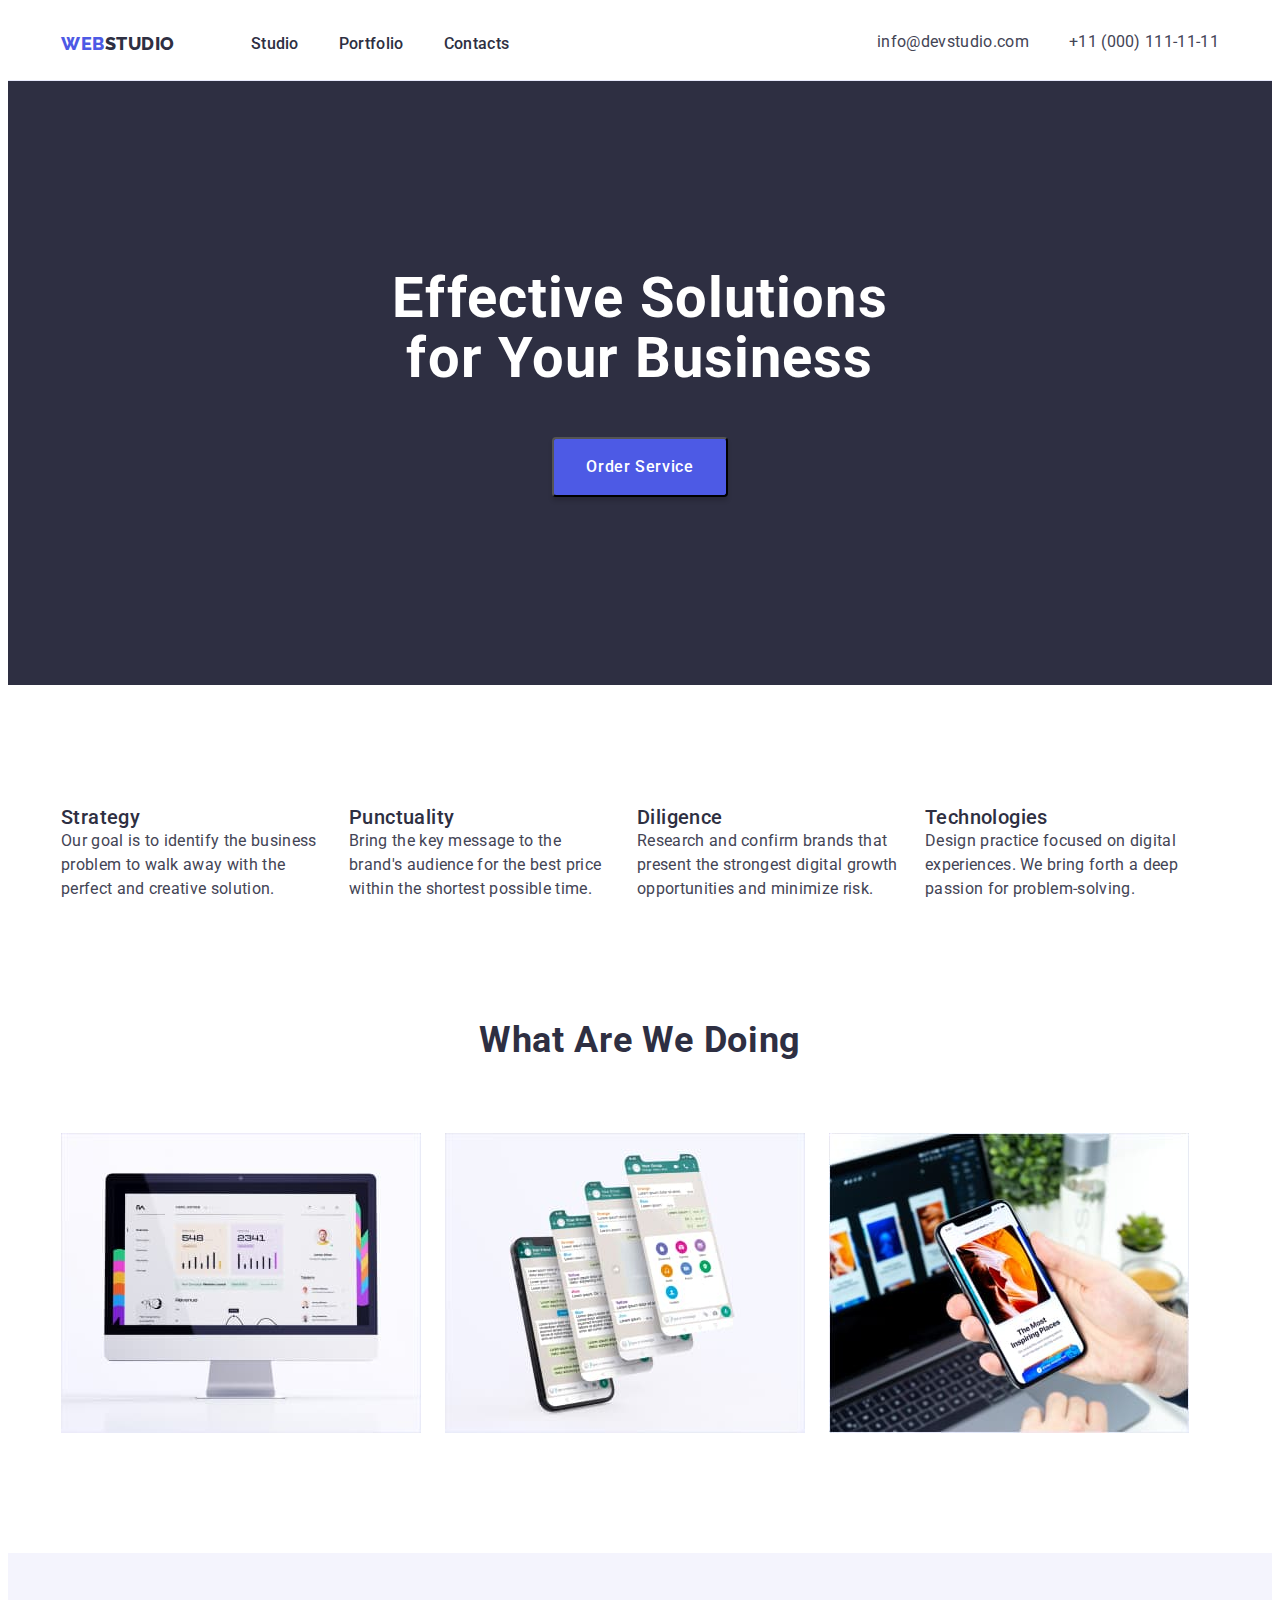
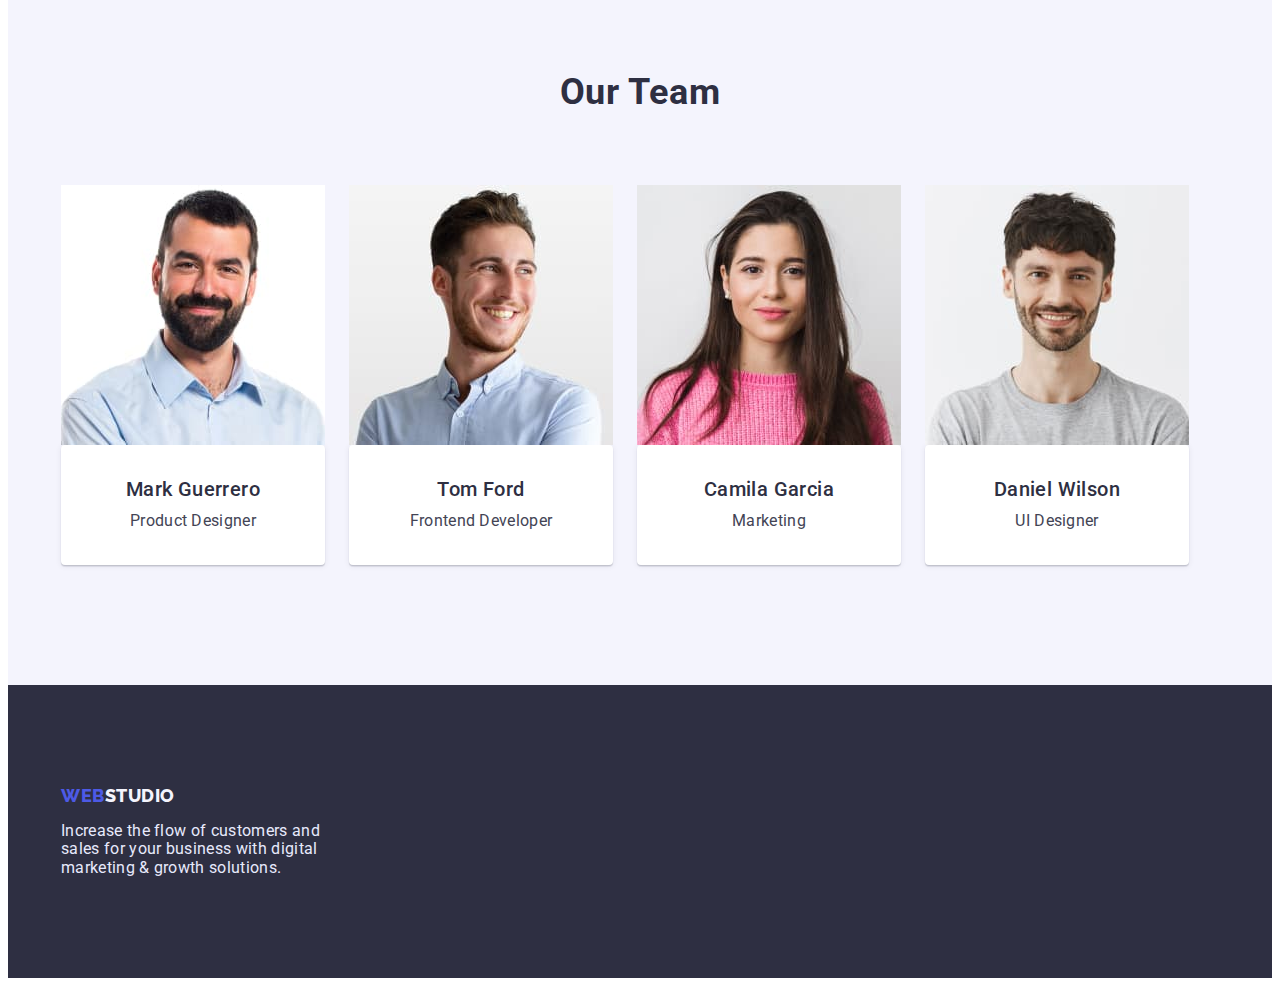
==== commit 9dae9e4b: "hw-03" ====
--- a/index.html
+++ b/index.html
@@ -46,7 +46,7 @@
         </section>
         <!--FEATURES-->
         <section class="section">
-            <div class="container">
+            <div class="container features-container">
             <h2 class="qualities-title" visually-hidden></h2>
             <ul class="list features-list">
                 <li class="features-item">
--- a/css/styles.css
+++ b/css/styles.css
@@ -252,9 +252,13 @@
 
 /*----------FEATURES-----------*/
 
+.features-container{
+    display: flex;
+    flex-wrap: wrap;
+    }
+
 .features-list{
     display: flex;
-    justify-content: space-between;
     gap: var(--card-set-gap);
     flex-basis: calc((100%-3*var(--card-set-gap)/4)-24px);
     }
@@ -265,6 +269,11 @@
 line-height: 1.2;
 letter-spacing: 0.02em;
 color: var(--primary-color);
+}
+
+.features-item{
+    width:264px;
+    
 }
 
 .features-text{
